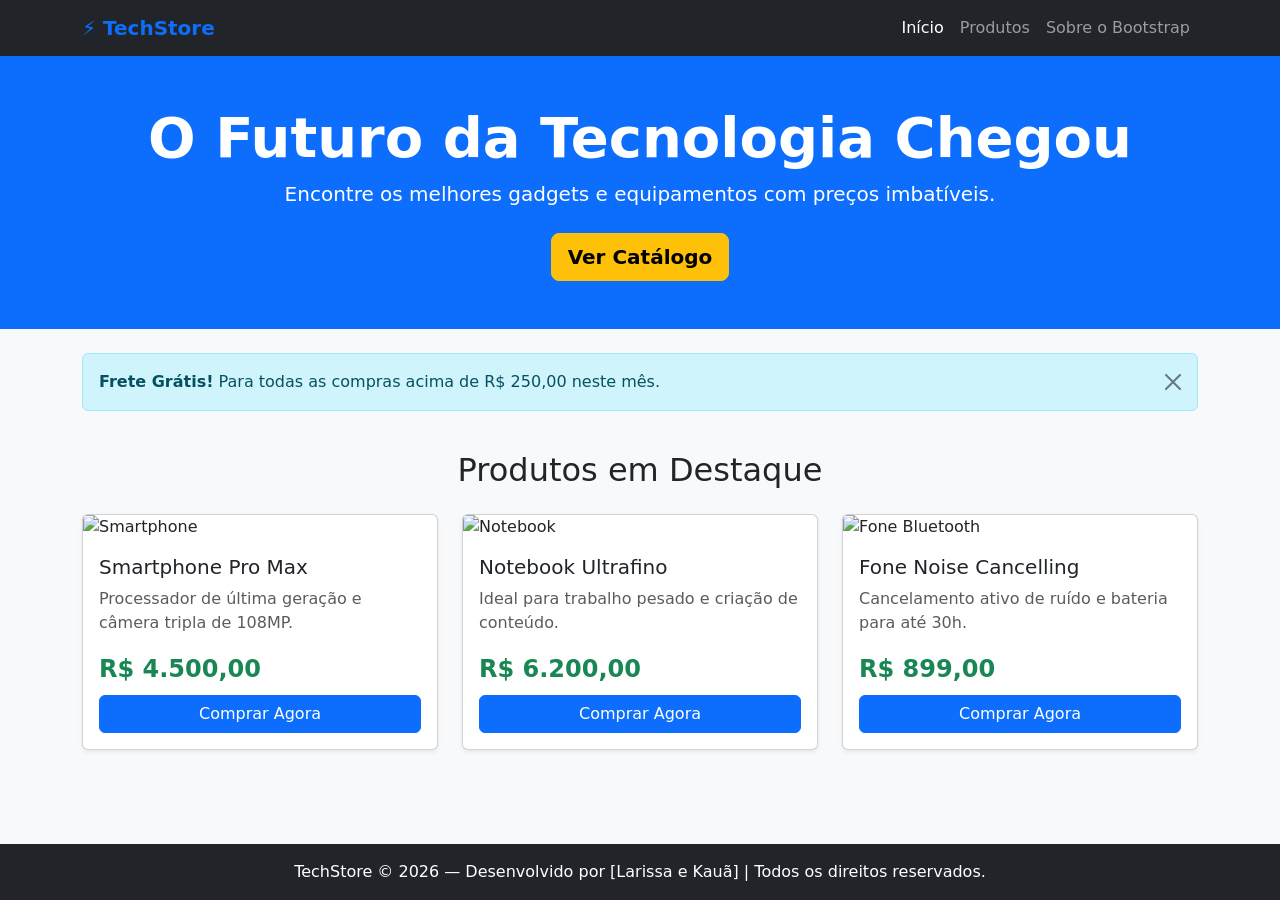
==== index.html @ eb835f92 "Primeiro commit do projeto" ====
<!DOCTYPE html>
<html lang="pt-BR">
<head>
  <meta charset="UTF-8">
  <meta name="viewport" content="width=device-width, initial-scale=1.0">
  <title>TechStore - Início</title>
  <link href="https://cdn.jsdelivr.net/npm/bootstrap@5.3.3/dist/css/bootstrap.min.css" rel="stylesheet">
  <link rel="stylesheet" href="css/style.css">
</head>
<body class="d-flex flex-column min-vh-100 bg-light">

  <!-- Navbar -->
  <nav class="navbar navbar-expand-lg navbar-dark bg-dark sticky-top">
    <div class="container">
      <a class="navbar-brand fw-bold text-primary" href="index.html">⚡ TechStore</a>
      <button class="navbar-toggler" type="button" data-bs-toggle="collapse" data-bs-target="#navbarNav">
        <span class="navbar-toggler-icon"></span>
      </button>
      <div class="collapse navbar-collapse" id="navbarNav">
        <ul class="navbar-nav ms-auto">
          <li class="nav-item"><a class="nav-link active" href="index.html">Início</a></li>
          <li class="nav-item"><a class="nav-link" href="pagina2.html">Produtos</a></li>
          <li class="nav-item"><a class="nav-link" href="bootstrap.html">Sobre o Bootstrap</a></li>
        </ul>
      </div>
    </div>
  </nav>

  <!-- Banner / Hero -->
  <header class="bg-primary text-white text-center py-5 mb-4">
    <div class="container">
      <h1 class="display-4 fw-bold">O Futuro da Tecnologia Chegou</h1>
      <p class="lead">Encontre os melhores gadgets e equipamentos com preços imbatíveis.</p>
      <a href="pagina2.html" class="btn btn-warning btn-lg fw-bold mt-2">Ver Catálogo</a>
    </div>
  </header>

  <!-- Alerta -->
  <div class="container">
    <div class="alert alert-info alert-dismissible fade show" role="alert">
      <strong>Frete Grátis!</strong> Para todas as compras acima de R$ 250,00 neste mês.
      <button type="button" class="btn-close" data-bs-dismiss="alert" aria-label="Close"></button>
    </div>
  </div>

  <!-- Cards / Destaques -->
  <main class="container my-4 flex-grow-1">
    <h2 class="text-center mb-4">Produtos em Destaque</h2>
    <div class="row g-4">
      <div class="col-12 col-md-6 col-lg-4">
        <div class="card h-100 shadow-sm">
          <img src="https://picsum.photos/400/250?random=1" class="card-img-top" alt="Smartphone">
          <div class="card-body d-flex flex-column">
            <h5 class="card-title">Smartphone Pro Max</h5>
            <p class="card-text text-muted">Processador de última geração e câmera tripla de 108MP.</p>
            <div class="mt-auto">
              <span class="fs-4 fw-bold text-success">R$ 4.500,00</span>
              <a href="pagina2.html" class="btn btn-primary w-100 mt-2">Comprar Agora</a>
            </div>
          </div>
        </div>
      </div>

      <div class="col-12 col-md-6 col-lg-4">
        <div class="card h-100 shadow-sm">
          <img src="https://picsum.photos/400/250?random=2" class="card-img-top" alt="Notebook">
          <div class="card-body d-flex flex-column">
            <h5 class="card-title">Notebook Ultrafino</h5>
            <p class="card-text text-muted">Ideal para trabalho pesado e criação de conteúdo.</p>
            <div class="mt-auto">
              <span class="fs-4 fw-bold text-success">R$ 6.200,00</span>
              <a href="pagina2.html" class="btn btn-primary w-100 mt-2">Comprar Agora</a>
            </div>
          </div>
        </div>
      </div>

      <div class="col-12 col-md-6 col-lg-4">
        <div class="card h-100 shadow-sm">
          <img src="https://picsum.photos/400/250?random=3" class="card-img-top" alt="Fone Bluetooth">
          <div class="card-body d-flex flex-column">
            <h5 class="card-title">Fone Noise Cancelling</h5>
            <p class="card-text text-muted">Cancelamento ativo de ruído e bateria para até 30h.</p>
            <div class="mt-auto">
              <span class="fs-4 fw-bold text-success">R$ 899,00</span>
              <a href="pagina2.html" class="btn btn-primary w-100 mt-2">Comprar Agora</a>
            </div>
          </div>
        </div>
      </div>
    </div>
  </main>

  <!-- Footer -->
  <footer class="bg-dark text-white text-center py-3 mt-auto">
    <div class="container">
      <p class="mb-0">TechStore © 2026 — Desenvolvido por [Larissa e Kauã] | Todos os direitos reservados.</p>
    </div>
  </footer>

  <script src="https://cdn.jsdelivr.net/npm/bootstrap@5.3.3/dist/js/bootstrap.bundle.min.js"></script>
</body>
</html>
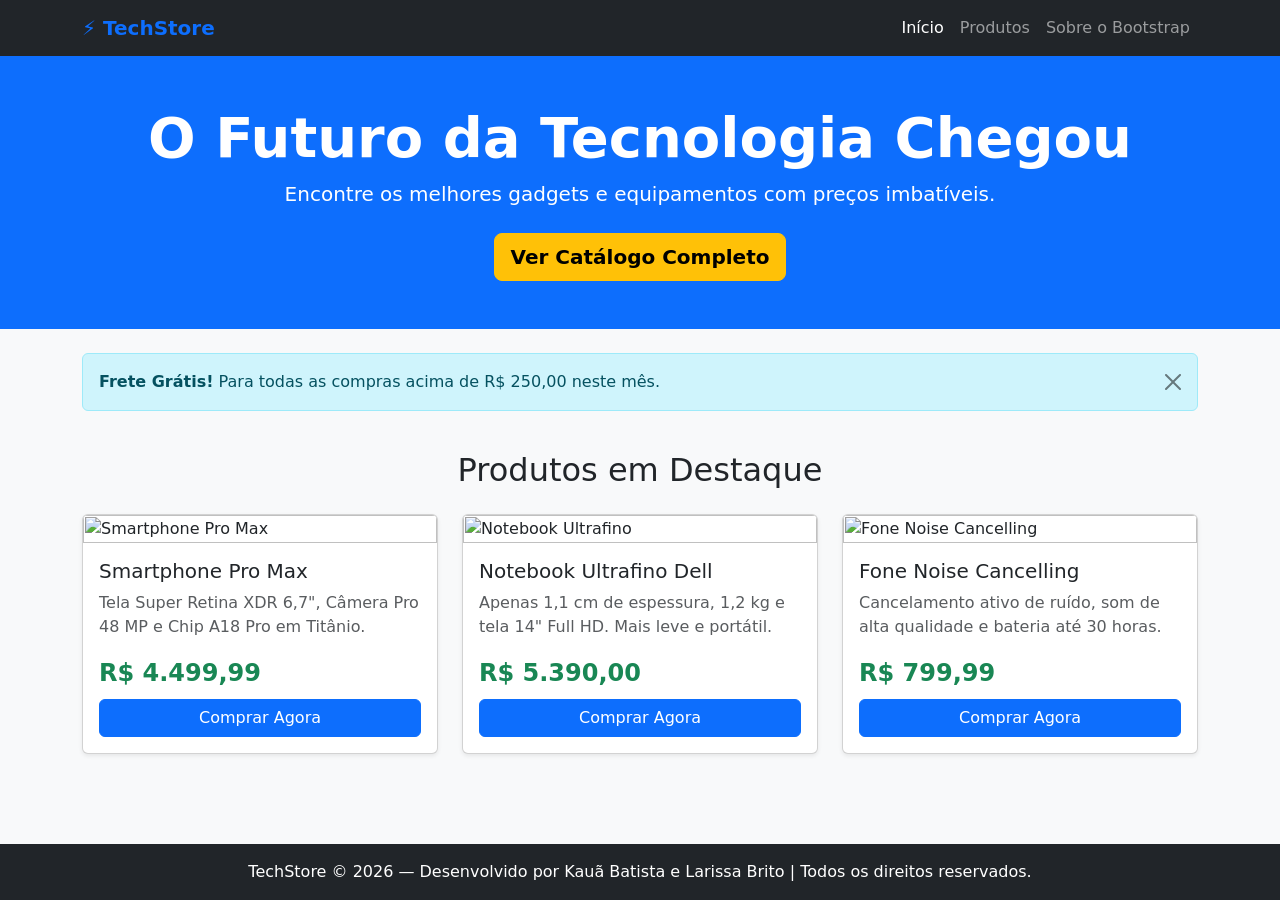
==== commit 62e2dc07: "feat: atualiza preços e catálogo de produtos" ====
--- a/index.html
+++ b/index.html
@@ -1,4 +1,4 @@
-<!DOCTYPE html>
+<!<!DOCTYPE html>
 <html lang="pt-BR">
 <head>
   <meta charset="UTF-8">
@@ -31,7 +31,7 @@
     <div class="container">
       <h1 class="display-4 fw-bold">O Futuro da Tecnologia Chegou</h1>
       <p class="lead">Encontre os melhores gadgets e equipamentos com preços imbatíveis.</p>
-      <a href="pagina2.html" class="btn btn-warning btn-lg fw-bold mt-2">Ver Catálogo</a>
+      <a href="pagina2.html" class="btn btn-warning btn-lg fw-bold mt-2">Ver Catálogo Completo</a>
     </div>
   </header>
 
@@ -43,58 +43,63 @@
     </div>
   </div>
 
-  <!-- Cards / Destaques -->
+  <!-- Cards de Produtos na Home -->
   <main class="container my-4 flex-grow-1">
     <h2 class="text-center mb-4">Produtos em Destaque</h2>
     <div class="row g-4">
+      
+      <!-- Smartphone -->
       <div class="col-12 col-md-6 col-lg-4">
         <div class="card h-100 shadow-sm">
-          <img src="https://picsum.photos/400/250?random=1" class="card-img-top" alt="Smartphone">
+          <img src="img/iphone.png" class="card-img-top" alt="Smartphone Pro Max">
           <div class="card-body d-flex flex-column">
             <h5 class="card-title">Smartphone Pro Max</h5>
-            <p class="card-text text-muted">Processador de última geração e câmera tripla de 108MP.</p>
+            <p class="card-text text-muted">Tela Super Retina XDR 6,7", Câmera Pro 48 MP e Chip A18 Pro em Titânio.</p>
             <div class="mt-auto">
-              <span class="fs-4 fw-bold text-success">R$ 4.500,00</span>
+              <span class="fs-4 fw-bold text-success">R$ 4.499,99</span>
               <a href="pagina2.html" class="btn btn-primary w-100 mt-2">Comprar Agora</a>
             </div>
           </div>
         </div>
       </div>
 
+      <!-- Notebook -->
       <div class="col-12 col-md-6 col-lg-4">
         <div class="card h-100 shadow-sm">
-          <img src="https://picsum.photos/400/250?random=2" class="card-img-top" alt="Notebook">
+          <img src="img/notebook.png" class="card-img-top" alt="Notebook Ultrafino">
           <div class="card-body d-flex flex-column">
-            <h5 class="card-title">Notebook Ultrafino</h5>
-            <p class="card-text text-muted">Ideal para trabalho pesado e criação de conteúdo.</p>
+            <h5 class="card-title">Notebook Ultrafino Dell</h5>
+            <p class="card-text text-muted">Apenas 1,1 cm de espessura, 1,2 kg e tela 14" Full HD. Mais leve e portátil.</p>
             <div class="mt-auto">
-              <span class="fs-4 fw-bold text-success">R$ 6.200,00</span>
+              <span class="fs-4 fw-bold text-success">R$ 5.390,00</span>
               <a href="pagina2.html" class="btn btn-primary w-100 mt-2">Comprar Agora</a>
             </div>
           </div>
         </div>
       </div>
 
+      <!-- Fone -->
       <div class="col-12 col-md-6 col-lg-4">
         <div class="card h-100 shadow-sm">
-          <img src="https://picsum.photos/400/250?random=3" class="card-img-top" alt="Fone Bluetooth">
+          <img src="img/fone.png" class="card-img-top" alt="Fone Noise Cancelling">
           <div class="card-body d-flex flex-column">
             <h5 class="card-title">Fone Noise Cancelling</h5>
-            <p class="card-text text-muted">Cancelamento ativo de ruído e bateria para até 30h.</p>
+            <p class="card-text text-muted">Cancelamento ativo de ruído, som de alta qualidade e bateria até 30 horas.</p>
             <div class="mt-auto">
-              <span class="fs-4 fw-bold text-success">R$ 899,00</span>
+              <span class="fs-4 fw-bold text-success">R$ 799,99</span>
               <a href="pagina2.html" class="btn btn-primary w-100 mt-2">Comprar Agora</a>
             </div>
           </div>
         </div>
       </div>
+
     </div>
   </main>
 
   <!-- Footer -->
   <footer class="bg-dark text-white text-center py-3 mt-auto">
     <div class="container">
-      <p class="mb-0">TechStore © 2026 — Desenvolvido por [Larissa e Kauã] | Todos os direitos reservados.</p>
+      <p class="mb-0">TechStore © 2026 — Desenvolvido por Kauã Batista e Larissa Brito | Todos os direitos reservados.</p>
     </div>
   </footer>
 
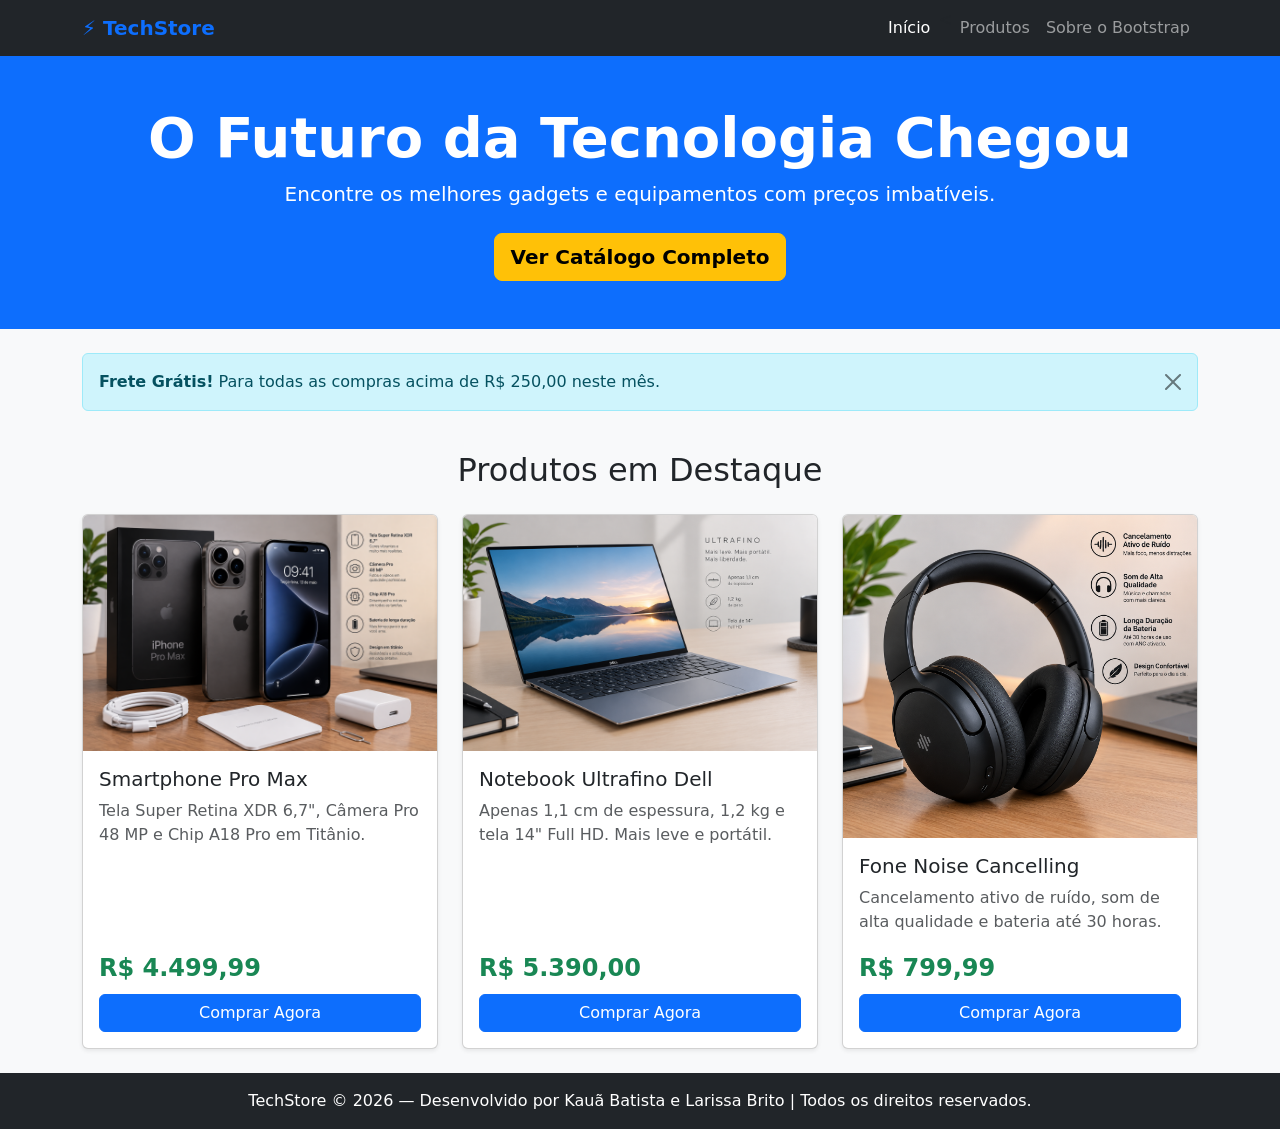
==== commit 128ecb2b: "fix: renomeia arquivo html e corrige extensão das imagens" ====
--- a/index.html
+++ b/index.html
@@ -19,7 +19,7 @@
       <div class="collapse navbar-collapse" id="navbarNav">
         <ul class="navbar-nav ms-auto">
           <li class="nav-item"><a class="nav-link active" href="index.html">Início</a></li>
-          <li class="nav-item"><a class="nav-link" href="pagina2.html">Produtos</a></li>
+          <<li class="nav-item"><a class="nav-link" href="./pagina2.html">Produtos</a></li>
           <li class="nav-item"><a class="nav-link" href="bootstrap.html">Sobre o Bootstrap</a></li>
         </ul>
       </div>
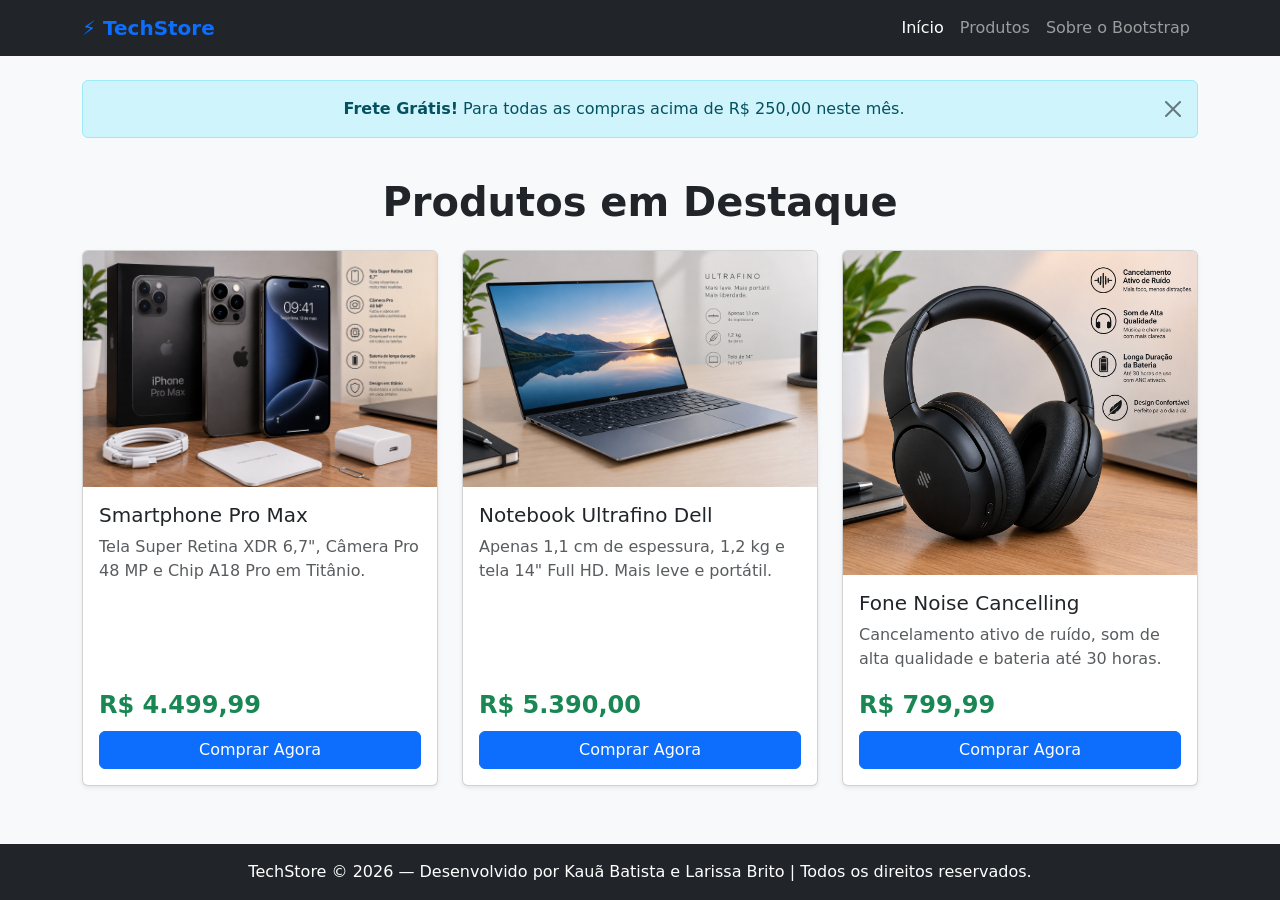
==== commit 38672b22: "fix: adiciona modal direto no index e ajusta imagem da cadeira" ====
--- a/index.html
+++ b/index.html
@@ -1,4 +1,4 @@
-<!<!DOCTYPE html>
+<!<!<!DOCTYPE html>
 <html lang="pt-BR">
 <head>
   <meta charset="UTF-8">
@@ -19,36 +19,28 @@
       <div class="collapse navbar-collapse" id="navbarNav">
         <ul class="navbar-nav ms-auto">
           <li class="nav-item"><a class="nav-link active" href="index.html">Início</a></li>
-          <<li class="nav-item"><a class="nav-link" href="./pagina2.html">Produtos</a></li>
+          <li class="nav-item"><a class="nav-link" href="pagina2.html">Produtos</a></li>
           <li class="nav-item"><a class="nav-link" href="bootstrap.html">Sobre o Bootstrap</a></li>
         </ul>
       </div>
     </div>
   </nav>
 
-  <!-- Banner / Hero -->
-  <header class="bg-primary text-white text-center py-5 mb-4">
-    <div class="container">
-      <h1 class="display-4 fw-bold">O Futuro da Tecnologia Chegou</h1>
-      <p class="lead">Encontre os melhores gadgets e equipamentos com preços imbatíveis.</p>
-      <a href="pagina2.html" class="btn btn-warning btn-lg fw-bold mt-2">Ver Catálogo Completo</a>
-    </div>
-  </header>
-
-  <!-- Alerta -->
-  <div class="container">
-    <div class="alert alert-info alert-dismissible fade show" role="alert">
+  <!-- Banner de Aviso -->
+  <div class="container mt-4">
+    <div class="alert alert-info alert-dismissible fade show text-center" role="alert">
       <strong>Frete Grátis!</strong> Para todas as compras acima de R$ 250,00 neste mês.
       <button type="button" class="btn-close" data-bs-dismiss="alert" aria-label="Close"></button>
     </div>
   </div>
 
-  <!-- Cards de Produtos na Home -->
+  <!-- Conteúdo Principal -->
   <main class="container my-4 flex-grow-1">
-    <h2 class="text-center mb-4">Produtos em Destaque</h2>
+    <h1 class="mb-4 text-center fw-bold">Produtos em Destaque</h1>
+    
     <div class="row g-4">
       
-      <!-- Smartphone -->
+      <!-- 1. Smartphone -->
       <div class="col-12 col-md-6 col-lg-4">
         <div class="card h-100 shadow-sm">
           <img src="img/iphone.png" class="card-img-top" alt="Smartphone Pro Max">
@@ -57,28 +49,32 @@
             <p class="card-text text-muted">Tela Super Retina XDR 6,7", Câmera Pro 48 MP e Chip A18 Pro em Titânio.</p>
             <div class="mt-auto">
               <span class="fs-4 fw-bold text-success">R$ 4.499,99</span>
-              <a href="pagina2.html" class="btn btn-primary w-100 mt-2">Comprar Agora</a>
+              <button class="btn btn-primary w-100 mt-2" data-bs-toggle="modal" data-bs-target="#modalCheckout">
+                Comprar Agora
+              </button>
             </div>
           </div>
         </div>
       </div>
 
-      <!-- Notebook -->
+      <!-- 2. Notebook -->
       <div class="col-12 col-md-6 col-lg-4">
         <div class="card h-100 shadow-sm">
-          <img src="img/notebook.png" class="card-img-top" alt="Notebook Ultrafino">
+          <img src="img/notebook.png" class="card-img-top" alt="Notebook Ultrafino Dell">
           <div class="card-body d-flex flex-column">
             <h5 class="card-title">Notebook Ultrafino Dell</h5>
             <p class="card-text text-muted">Apenas 1,1 cm de espessura, 1,2 kg e tela 14" Full HD. Mais leve e portátil.</p>
             <div class="mt-auto">
               <span class="fs-4 fw-bold text-success">R$ 5.390,00</span>
-              <a href="pagina2.html" class="btn btn-primary w-100 mt-2">Comprar Agora</a>
+              <button class="btn btn-primary w-100 mt-2" data-bs-toggle="modal" data-bs-target="#modalCheckout">
+                Comprar Agora
+              </button>
             </div>
           </div>
         </div>
       </div>
 
-      <!-- Fone -->
+      <!-- 3. Fone -->
       <div class="col-12 col-md-6 col-lg-4">
         <div class="card h-100 shadow-sm">
           <img src="img/fone.png" class="card-img-top" alt="Fone Noise Cancelling">
@@ -87,7 +83,9 @@
             <p class="card-text text-muted">Cancelamento ativo de ruído, som de alta qualidade e bateria até 30 horas.</p>
             <div class="mt-auto">
               <span class="fs-4 fw-bold text-success">R$ 799,99</span>
-              <a href="pagina2.html" class="btn btn-primary w-100 mt-2">Comprar Agora</a>
+              <button class="btn btn-primary w-100 mt-2" data-bs-toggle="modal" data-bs-target="#modalCheckout">
+                Comprar Agora
+              </button>
             </div>
           </div>
         </div>
@@ -95,6 +93,64 @@
 
     </div>
   </main>
+
+  <!-- Modal / Janela de Checkout -->
+  <div class="modal fade" id="modalCheckout" tabindex="-1" aria-labelledby="modalCheckoutLabel" aria-hidden="true">
+    <div class="modal-dialog modal-dialog-centered modal-lg">
+      <div class="modal-content">
+        <div class="modal-header bg-primary text-white">
+          <h5 class="modal-title" id="modalCheckoutLabel">🛒 Finalizar Compra</h5>
+          <button type="button" class="btn-close btn-close-white" data-bs-dismiss="modal" aria-label="Close"></button>
+        </div>
+        <div class="modal-body">
+          <form id="formCheckout" onsubmit="event.preventDefault(); alert('Compra realizada com sucesso!');">
+            <h6 class="fw-bold mb-3">Dados Pessoais</h6>
+            <div class="row g-3">
+              <div class="col-md-6">
+                <label class="form-label">Nome Completo</label>
+                <input type="text" class="form-control" required placeholder="Digite seu nome">
+              </div>
+              <div class="col-md-6">
+                <label class="form-label">E-mail</label>
+                <input type="email" class="form-control" required placeholder="seu@email.com">
+              </div>
+            </div>
+
+            <hr class="my-4">
+
+            <h6 class="fw-bold mb-3">Endereço de Entrega</h6>
+            <div class="row g-3">
+              <div class="col-md-4">
+                <label class="form-label">CEP</label>
+                <input type="text" class="form-control" required placeholder="00000-000">
+              </div>
+              <div class="col-md-8">
+                <label class="form-label">Endereço</label>
+                <input type="text" class="form-control" required placeholder="Rua, Número, Bairro">
+              </div>
+            </div>
+
+            <hr class="my-4">
+
+            <h6 class="fw-bold mb-3">Forma de Pagamento</h6>
+            <div class="form-check mb-2">
+              <input class="form-check-input" type="radio" name="pagamento" id="pix" checked>
+              <label class="form-check-label" for="pix">PIX (Aprovação imediata)</label>
+            </div>
+            <div class="form-check mb-3">
+              <input class="form-check-input" type="radio" name="pagamento" id="cartao">
+              <label class="form-check-label" for="cartao">Cartão de Crédito</label>
+            </div>
+
+            <div class="modal-footer px-0 pb-0">
+              <button type="button" class="btn btn-secondary" data-bs-dismiss="modal">Cancelar</button>
+              <button type="submit" class="btn btn-success fw-bold">Confirmar Pedido</button>
+            </div>
+          </form>
+        </div>
+      </div>
+    </div>
+  </div>
 
   <!-- Footer -->
   <footer class="bg-dark text-white text-center py-3 mt-auto">
